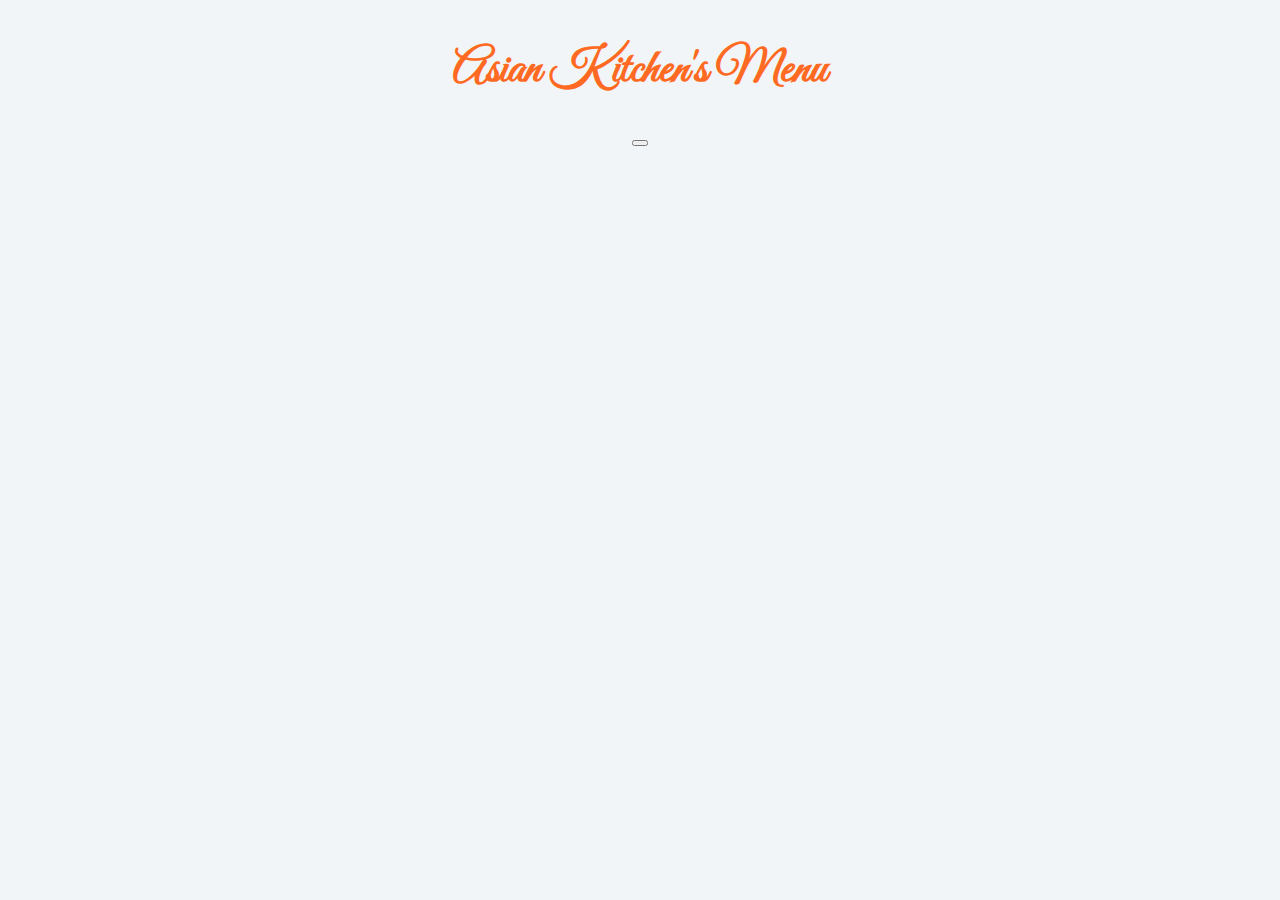
==== Week 6/Ödev 3/index.html @ 07b56d81 "includes some minor bugs" ====
<!DOCTYPE html>
<html lang="en">

<head>
    <meta charset="UTF-8" />
    <meta name="viewport" content="width=device-width, initial-scale=1.0" />
    <title>Asian Kitchen</title>
    <!-- Fonts -->
    <link href="https://fonts.googleapis.com/css2?family=Great+Vibes&family=Zilla+Slab&display=swap" rel="stylesheet" />
    <!-- Boostrap CDN -->
    <link href="https://cdn.jsdelivr.net/npm/bootstrap@5.0.0-beta1/dist/css/bootstrap.min.css" rel="stylesheet"
        integrity="sha384-giJF6kkoqNQ00vy+HMDP7azOuL0xtbfIcaT9wjKHr8RbDVddVHyTfAAsrekwKmP1" crossorigin="anonymous" />
    <!-- CSS -->
    <link rel="stylesheet" href="style.css" />
</head>

<body>
    <div class="container">
        <section class="menu">
            <!-- title -->
            <div class="title">
                <h2>Asian Kitchen's Menu</h2>
            </div>
            <!-- filter buttons-->
            <div class="btn-container">
                <button type="button" class="btn btn-outline-dark"></button>
            </div>
            <!-- menu items -->
            <div class="section-center row">
                <!-- single-item -->

                <!-- end of single item -->
            </div>
        </section>
    </div>

    <script src="script.js"></script>
</body>
---- Week 6/Ödev 3/style.css ----
* {
    box-sizing: border-box;
}

body {
    margin: 0;
    padding: 0;
    background-color: #f1f5f8;
    font-family: "Zilla Slab", serif;
}

h2 {
    font-family: "Great Vibes", cursive;
    font-size: 3rem;
    text-align: center;
    color: #ff6a23;
}

.menu {
    margin-top: 20px;
}

.btn-container {
    display: flex;
    justify-content: center;
    align-items: center;
    margin: 40px 0;
}

.btn-item {
    margin-left: 15px;
}

.photo {
    width: 30%;
    height: 175px;
    object-fit: cover;
    border: 0.25rem solid black;
    border-radius: 10px;
}

.menu-items {
    display: flex;
    margin: 20px 0;
}

.menu-info {
    margin-left: 20px;
    width: 100%;
}

.menu-title {
    display: flex;
    justify-content: space-between;
    border-bottom: 1px solid black;
}

h4 {
    color: #e00a00;
}

.menu-text {
    padding-top: 20px;
}
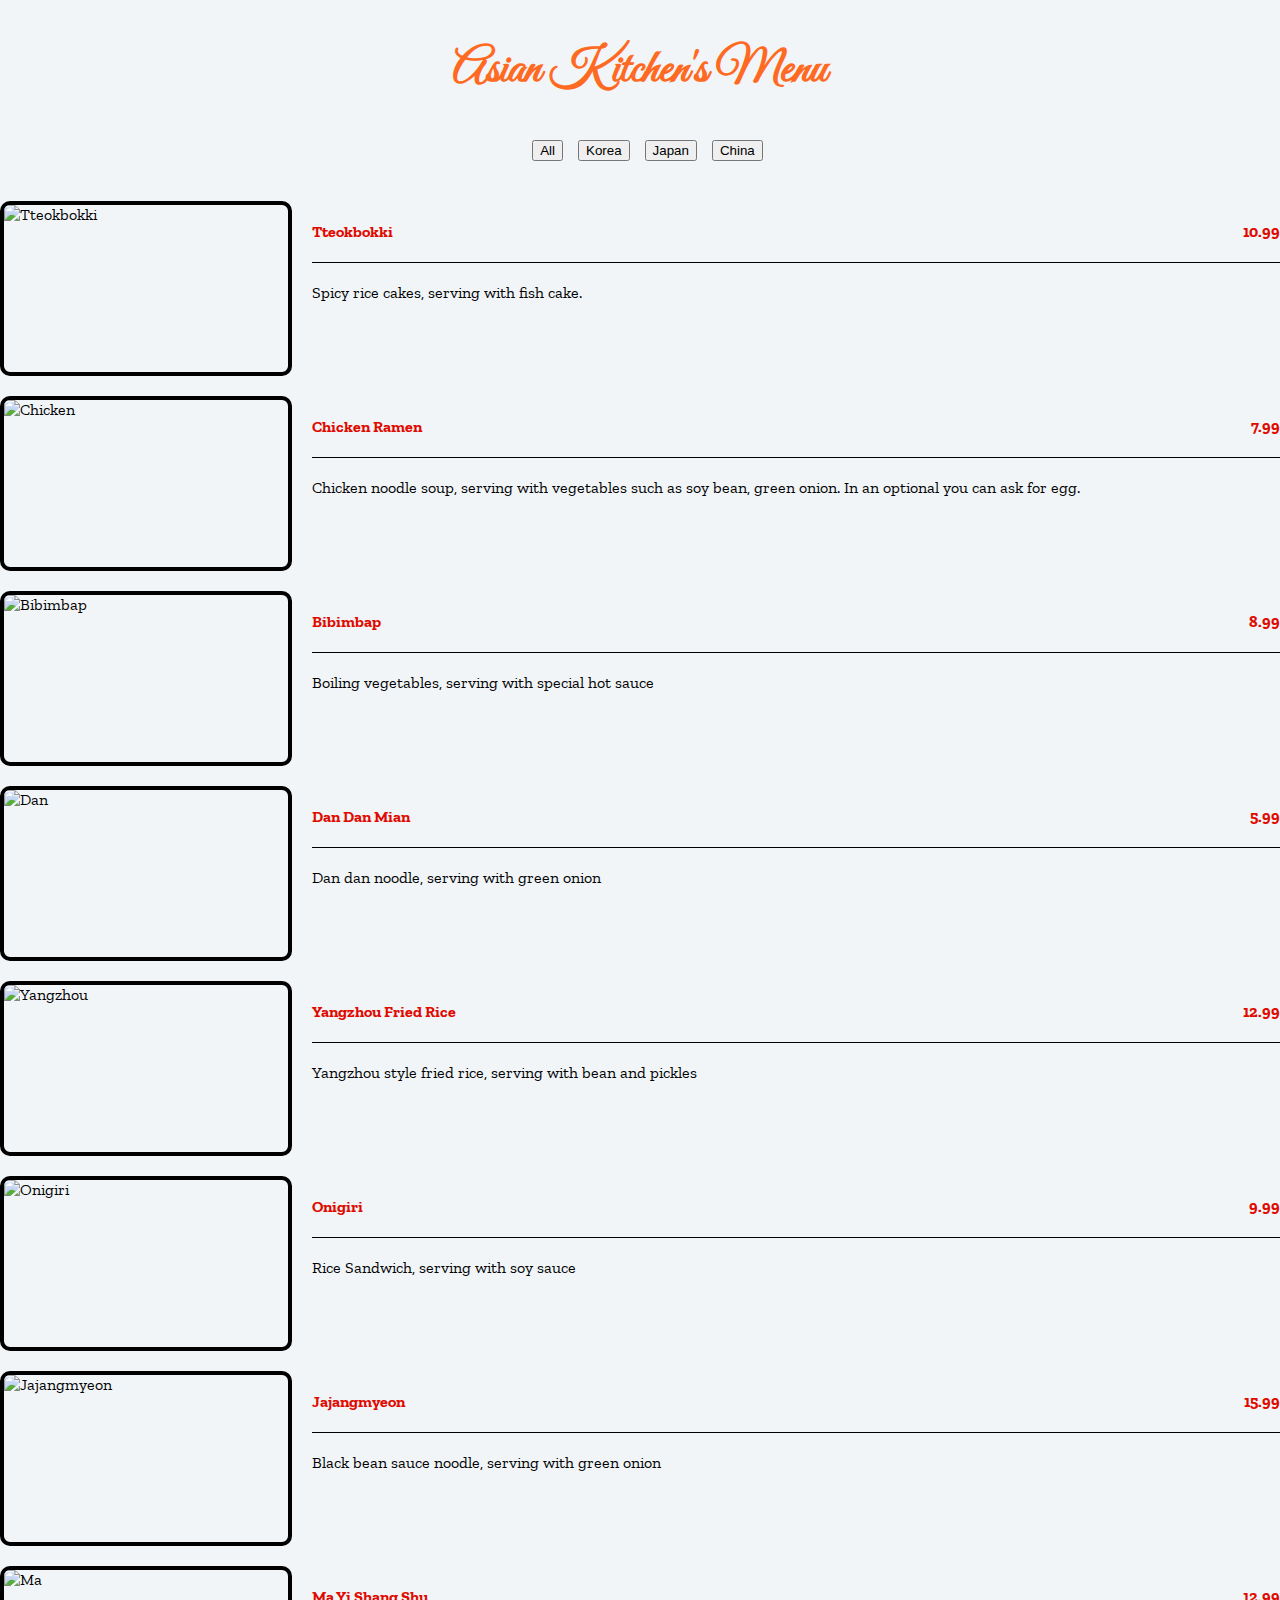
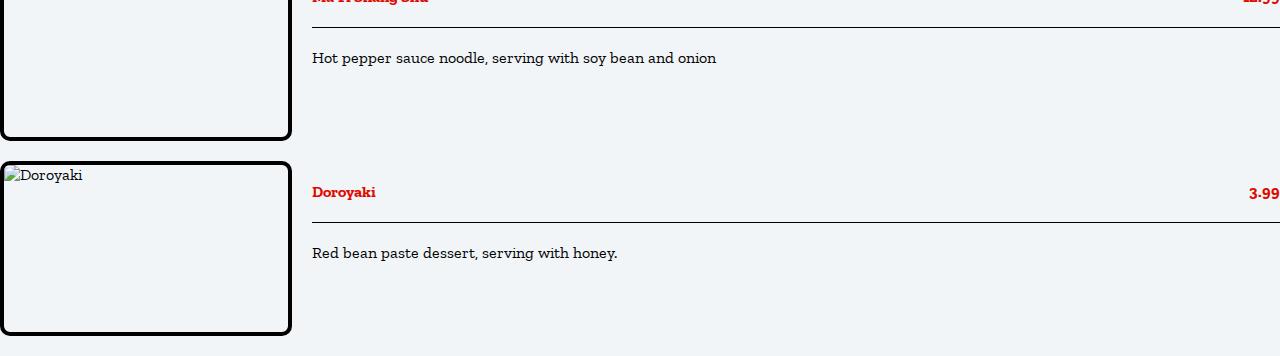
==== commit 19d5a7ea: "minor bugs fixed" ====
--- a/Week 6/Ödev 3/index.html
+++ b/Week 6/Ödev 3/index.html
@@ -23,7 +23,7 @@
             </div>
             <!-- filter buttons-->
             <div class="btn-container">
-                <button type="button" class="btn btn-outline-dark"></button>
+                
             </div>
             <!-- menu items -->
             <div class="section-center row">
